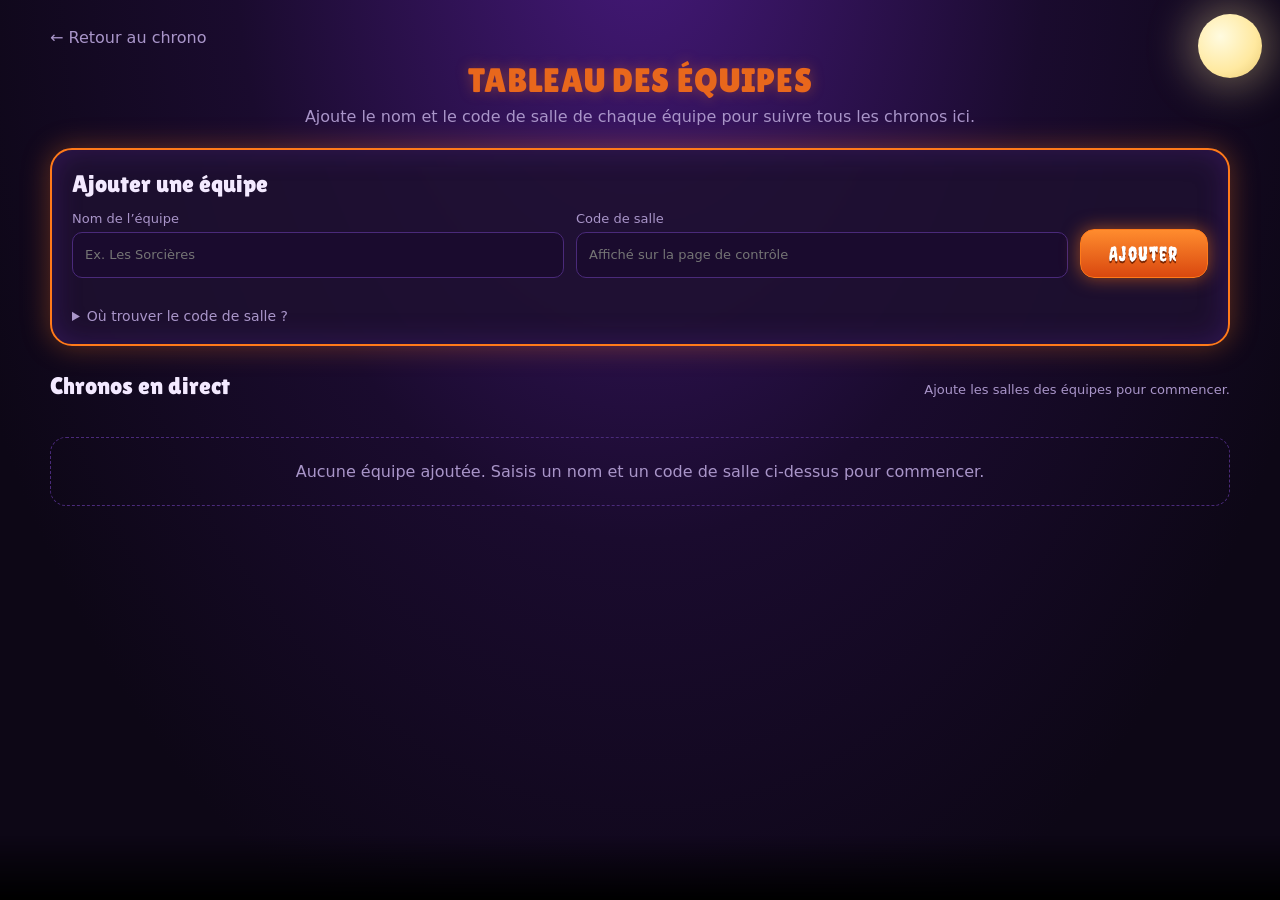
==== admin.html @ 1a52cf0f "Add live multi-team admin dashboard" ====
<!DOCTYPE html>
<html lang="fr">
<head>
  <meta charset="utf-8">
  <meta name="viewport" content="width=device-width, initial-scale=1, viewport-fit=cover">
  <meta name="theme-color" content="#0d0716">
  <title>Administration — La Boucle Maudite</title>
  <link rel="preconnect" href="https://fonts.googleapis.com">
  <link rel="preconnect" href="https://fonts.gstatic.com" crossorigin>
  <link href="https://fonts.googleapis.com/css2?family=Creepster&family=Lilita+One&display=swap" rel="stylesheet">
  <link rel="stylesheet" href="style.css">
  <link rel="stylesheet" href="admin.css">
</head>
<body>
  <div class="moon" aria-hidden="true"></div>
  <span class="bat" aria-hidden="true">🦇</span>
  <span class="bat" aria-hidden="true">🦇</span>
  <span class="bat" aria-hidden="true">🦇</span>
  <span class="bat" aria-hidden="true">🦇</span>
  <div class="ground" aria-hidden="true"></div>

  <main class="app admin-app">
    <a class="back-link" href="index.html">← Retour au chrono</a>
    <h1>Tableau des équipes</h1>
    <p class="admin-intro">Ajoute le nom et le code de salle de chaque équipe pour suivre tous les chronos ici.</p>

    <section class="card admin-panel" aria-labelledby="add-team-title">
      <h2 id="add-team-title">Ajouter une équipe</h2>
      <form id="team-form" class="admin-form">
        <label>
          Nom de l’équipe
          <input id="team-name" name="team-name" type="text" maxlength="40" autocomplete="off" required placeholder="Ex. Les Sorcières">
        </label>
        <label>
          Code de salle
          <input id="team-room" name="team-room" type="text" maxlength="64" autocomplete="off" autocapitalize="off" spellcheck="false" required placeholder="Affiché sur la page de contrôle">
        </label>
        <button class="main" type="submit">Ajouter</button>
      </form>
      <p id="form-message" class="form-message" role="status" aria-live="polite"></p>
      <details class="admin-help">
        <summary>Où trouver le code de salle ?</summary>
        <p>Sur la page de contrôle de l’équipe, le code apparaît à côté de « Diffusion active — salle ». Ajoute chaque code une seule fois. La liste est conservée dans ce navigateur, sur cet appareil.</p>
      </details>
    </section>

    <div class="dashboard-heading">
      <h2>Chronos en direct</h2>
      <p id="connection-summary" class="connection-summary" role="status" aria-live="polite">Connexion aux salles…</p>
    </div>
    <section id="team-list" class="team-grid" aria-label="Chronos des équipes"></section>
    <p id="empty-state" class="empty-state" hidden>Aucune équipe ajoutée. Saisis un nom et un code de salle ci-dessus pour commencer.</p>
  </main>

  <script src="admin.js" defer></script>
</body>
</html>
---- style.css ----
:root {
  --bg:#0d0716;
  --card:rgba(30,16,48,.88);
  --fg:#f3e9ff;
  --mut:#a995c9;
  --acc:#ff7a1a;
  --ok:#9be564;
  --warn:#ffb020;
  --bad:#ff3b3b;
  --bd:#4a2a7a;
  --fx:"Creepster","Chiller","Impact",fantasy;
  box-sizing:border-box;
  padding-top:env(safe-area-inset-top,0px);
  padding-bottom:env(safe-area-inset-bottom,0px);
  color-scheme:dark
}
* {
  box-sizing:border-box
}
html,body {
  height:100%;
  margin:0
}
body {
  background:radial-gradient(ellipse at 50% -10%,#45197a 0%,#1a0b2e 45%,#0d0716 80%);
  color:var(--fg);
  font-family:system-ui,-apple-system,"Segoe UI",sans-serif;
  display:flex;
  justify-content:center;
  align-items:center;
  padding:16px 16px 70px;
  overflow-x:hidden;
  overflow-y:auto;
  transition:background .4s
}
body.boo {
  background:radial-gradient(ellipse at 50% 40%,#7a1d1d 0%,#2a0a3a 60%,#0d0716 100%)
}
.moon {
  position:fixed;
  top:calc(14px + env(safe-area-inset-top,0px));
  right:18px;
  width:64px;
  height:64px;
  border-radius:50%;
  background:radial-gradient(circle at 35% 35%,#fffbe0,#ffe9a0 60%,#e8c870);
  box-shadow:0 0 40px 10px rgba(255,233,160,.35);
  pointer-events:none;
  z-index:0
}
.bat {
  position:fixed;
  font-size:26px;
  pointer-events:none;
  z-index:0;
  left:-50px;
  animation:fly 14s linear infinite
}
.bat:nth-of-type(2) {
  top:18%;
  animation-duration:11s;
  animation-delay:-4s;
  font-size:20px
}
.bat:nth-of-type(3) {
  top:55%;
  animation-duration:17s;
  animation-delay:-9s;
  font-size:32px
}
.bat:nth-of-type(4) {
  top:8%;
  animation-duration:13s;
  animation-delay:-1s
}
@keyframes fly {
  0% {
    transform:translate(0,0) scaleX(1)
  }
  25% {
    transform:translate(30vw,-30px) scaleX(-1)
  }
  50% {
    transform:translate(60vw,20px) scaleX(1)
  }
  75% {
    transform:translate(90vw,-20px) scaleX(-1)
  }
  100% {
    transform:translate(115vw,10px) scaleX(1)
  }
}
.ground {
  position:fixed;
  left:0;
  right:0;
  bottom:0;
  padding-bottom:env(safe-area-inset-bottom,0px);
  height:calc(64px + env(safe-area-inset-bottom,0px));
  display:flex;
  justify-content:space-around;
  align-items:flex-end;
  font-size:34px;
  background:linear-gradient(to top,#000 0%,transparent 100%);
  pointer-events:none;
  z-index:0
}
@keyframes bob {
  50% {
    transform:translateY(-6px)
  }
}
.app {
  position:relative;
  z-index:1;
  width:100%;
  max-width:440px;
  text-align:center
}
.logo {
  width:150px;
  height:auto;
  display:block;
  margin:0 auto 2px;
  transform-origin:50% 100%;
  animation:run 1.1s ease-in-out infinite;
  filter:drop-shadow(2px 0 0 #fff4e0) drop-shadow(-2px 0 0 #fff4e0) drop-shadow(0 2px 0 #fff4e0) drop-shadow(0 -2px 0 #fff4e0) drop-shadow(0 0 16px rgba(255,122,26,.55))
}
h1 {
  font-family:"Lilita One","Arial Black",Impact,sans-serif;
  font-weight:400;
  font-size:34px;
  letter-spacing:.02em;
  text-transform:uppercase;
  color:#E8671C;
  margin:0 0 12px;
  line-height:1.05;
  text-shadow:0 0 14px rgba(255,122,26,.35)
}
.card {
  background:var(--card);
  border:2px solid var(--acc);
  border-radius:22px;
  padding:22px 16px;
  box-shadow:0 0 28px rgba(255,122,26,.35),inset 0 0 30px rgba(120,50,200,.25);
  backdrop-filter:blur(4px)
}
.boo .card {
  animation:shake .5s 5;
  border-color:var(--ok);
  box-shadow:0 0 40px rgba(155,229,100,.6)
}
@keyframes shake {
  25% {
    transform:translate(-5px,2px) rotate(-1deg)
  }
  75% {
    transform:translate(5px,-2px) rotate(1deg)
  }
}
.lap {
  font-family:var(--fx);
  font-size:30px;
  letter-spacing:.08em;
  color:var(--ok);
  text-shadow:0 0 12px rgba(155,229,100,.6)
}
.time {
  font-size:clamp(64px,22vw,104px);
  font-weight:800;
  font-variant-numeric:tabular-nums;
  line-height:1.1;
  margin:8px 0;
  color:#fff;
  text-shadow:0 0 22px rgba(255,122,26,.8);
  transition:color .3s
}
.time.warn {
  color:var(--warn)
}
.time.bad {
  color:var(--bad);
  text-shadow:0 0 26px rgba(255,59,59,.9);
  animation:flick .7s infinite
}
@keyframes flick {
  0%,100% {
    opacity:1
  }
  45% {
    opacity:.55
  }
  50% {
    opacity:1
  }
  55% {
    opacity:.7
  }
}
.bar {
  height:12px;
  border-radius:6px;
  background:#2a1647;
  overflow:hidden;
  margin:12px 6px;
  border:1px solid var(--bd)
}
.bar>i {
  display:block;
  height:100%;
  width:0;
  background:var(--ok);
  box-shadow:0 0 12px currentColor;
  transition:background .3s
}
.label {
  font-size:13px;
  color:var(--mut)
}
.stats {
  display:grid;
  grid-template-columns:1fr 1fr;
  gap:10px;
  margin-top:14px
}
.stat {
  background:var(--card);
  border:1px solid var(--bd);
  border-radius:14px;
  padding:12px
}
.stat b {
  display:block;
  font-size:22px;
  font-variant-numeric:tabular-nums;
  margin-top:2px;
  color:var(--acc)
}
.btns {
  display:flex;
  gap:10px;
  margin-top:14px
}
button {
  flex:1;
  font-family:var(--fx);
  letter-spacing:.06em;
  font-size:24px;
  padding:12px;
  border-radius:14px;
  border:1px solid var(--bd);
  background:var(--card);
  color:var(--fg);
  cursor:pointer
}
button.main {
  background:linear-gradient(#ff8c2e,#d9480f);
  color:#fff;
  border-color:var(--acc);
  box-shadow:0 0 18px rgba(255,122,26,.55);
  text-shadow:0 2px 0 #7a2400
}
button:disabled {
  opacity:.85
}
button:active {
  transform:scale(.97)
}
details {
  margin-top:14px;
  font-size:14px;
  color:var(--mut)
}
summary {
  cursor:pointer
}
.set {
  display:flex;
  gap:10px;
  justify-content:center;
  margin-top:10px;
  flex-wrap:wrap
}
.set label {
  display:flex;
  flex-direction:column;
  gap:4px;
  font-size:12px
}
.set input {
  width:110px;
  padding:8px;
  border-radius:8px;
  border:1px solid var(--bd);
  background:#1a0b2e;
  color:var(--fg);
  font:inherit;
  text-align:center
}
.zone .card {
  animation:zonepulse 1.2s ease-in-out infinite
}
@keyframes zonepulse {
  50% {
    border-color:var(--bad);
    box-shadow:0 0 38px rgba(255,59,59,.65),inset 0 0 30px rgba(255,59,59,.25)
  }
}
.zone #sub {
  color:var(--warn);
  font-weight:700
}
html.fs body {
  overflow:hidden
}
.fsbtn {
  position:fixed;
  top:calc(12px + env(safe-area-inset-top,0px));
  left:12px;
  z-index:3;
  flex:none;
  font-size:16px;
  padding:8px 12px;
  border-radius:12px
}
.logobox {
  position:relative;
  display:inline-block;
  margin:0 auto 8px
}
.lshadow {
  position:absolute;
  left:50%;
  bottom:-6px;
  width:90px;
  height:12px;
  margin-left:-45px;
  border-radius:50%;
  background:rgba(0,0,0,.6);
  filter:blur(3px);
  animation:lsh 1.1s ease-in-out infinite
}
@keyframes run {
  0%,100% {
    transform:translateY(0) rotate(-3deg) scale(1.04,.96)
  }
  50% {
    transform:translateY(-12px) rotate(3deg) scale(.97,1.03)
  }
}
@keyframes lsh {
  0%,100% {
    transform:scale(1);
    opacity:.6
  }
  50% {
    transform:scale(.7);
    opacity:.3
  }
}
.zone .logo,.zone .lshadow {
  animation-duration:.5s
}
.boo .logo {
  animation:jump .5s ease-out 3
}
@keyframes jump {
  40% {
    transform:translateY(-34px) rotate(-8deg) scale(1.12)
  }
}
.paused .time {
  animation:flick 1.4s infinite
}
.barwrap {
  position:relative;
  margin:12px 6px
}
.barwrap .bar {
  margin:0
}
#seek {
  position:absolute;
  left:-8px;
  top:50%;
  width:calc(100% + 16px);
  height:28px;
  margin:0;
  transform:translateY(-50%);
  background:transparent;
  -webkit-appearance:none;
  appearance:none;
  cursor:pointer;
  z-index:2;
  outline:none
}
#seek::-webkit-slider-runnable-track {
  background:transparent;
  height:28px;
  border:0
}
#seek::-moz-range-track {
  background:transparent;
  height:28px;
  border:0
}
#seek::-webkit-slider-thumb {
  -webkit-appearance:none;
  width:16px;
  height:16px;
  margin-top:6px;
  border-radius:50%;
  background:var(--acc);
  border:2px solid #fff4e0;
  box-shadow:0 0 6px rgba(255,122,26,.7);
  opacity:.55;
  transition:opacity .2s,transform .2s
}
#seek::-moz-range-thumb {
  width:12px;
  height:12px;
  border-radius:50%;
  background:var(--acc);
  border:2px solid #fff4e0;
  box-shadow:0 0 6px rgba(255,122,26,.7);
  opacity:.55;
  transition:opacity .2s,transform .2s
}
#seek:hover::-webkit-slider-thumb,#seek:active::-webkit-slider-thumb,#seek:focus-visible::-webkit-slider-thumb {
  opacity:1;
  transform:scale(1.25)
}
#seek:hover::-moz-range-thumb,#seek:active::-moz-range-thumb,#seek:focus-visible::-moz-range-thumb {
  opacity:1;
  transform:scale(1.25)
}
#seek:disabled {
  cursor:default
}
#seek:disabled::-webkit-slider-thumb {
  opacity:0
}
#seek:disabled::-moz-range-thumb {
  opacity:0
}
body::after {
  content:"";
  position:fixed;
  inset:0;
  pointer-events:none;
  z-index:0;
  box-shadow:inset 0 0 0 rgba(255,59,59,0);
  transition:box-shadow .6s
}
body.zone::after {
  box-shadow:inset 0 0 100px rgba(255,122,26,.4)
}
body.hot::after {
  box-shadow:inset 0 0 140px rgba(255,59,59,.55);
  animation:vig .7s ease-in-out infinite
}
body.crit::after {
  box-shadow:inset 0 0 190px rgba(255,59,59,.8);
  animation-duration:.5s
}
@keyframes vig {
  50% {
    opacity:.4
  }
}
body.zone .card {
  border-color:var(--acc);
  animation:glow1 1.2s ease-in-out infinite
}
@keyframes glow1 {
  0%,100% {
    box-shadow:0 0 18px 2px rgba(255,122,26,.55),0 0 50px 8px rgba(255,122,26,.3),inset 0 0 24px rgba(255,122,26,.18)
  }
  50% {
    box-shadow:0 0 36px 8px rgba(255,150,40,.95),0 0 90px 24px rgba(255,122,26,.55),0 0 150px 40px rgba(255,90,0,.28),inset 0 0 46px rgba(255,122,26,.38)
  }
}
body.hot .card {
  border-color:var(--bad);
  animation:glow2 .7s ease-in-out infinite
}
@keyframes glow2 {
  0%,100% {
    box-shadow:0 0 24px 4px rgba(255,59,59,.6),0 0 70px 14px rgba(255,59,59,.35),inset 0 0 30px rgba(255,59,59,.25)
  }
  50% {
    box-shadow:0 0 50px 14px rgba(255,70,50,1),0 0 110px 34px rgba(255,59,59,.65),0 0 180px 60px rgba(255,40,40,.32),inset 0 0 60px rgba(255,59,59,.5)
  }
}
body.crit .card {
  animation:glow2 .45s ease-in-out infinite
}
body.zone .bar {
  box-shadow:0 0 18px rgba(255,122,26,.75)
}
body.hot .bar {
  box-shadow:0 0 22px rgba(255,59,59,.9)
}
body.zone .time.warn {
  text-shadow:0 0 34px rgba(255,150,40,1),0 0 70px rgba(255,122,26,.6)
}
body.crit .time {
  text-shadow:0 0 40px rgba(255,59,59,1),0 0 90px rgba(255,59,59,.75)
}
html.fs .app {
  max-width:700px
}
html.fs .card {
  container-type:inline-size
}
html.fs .time {
  font-size:200px;
  font-size:33cqw;
  line-height:1;
  margin:4px 0;
  white-space:nowrap
}
html.fs .lap {
  font-size:38px
}
html.fs .logo {
  width:96px
}
html.fs h1 {
  font-size:30px;
  margin-bottom:8px
}
html.fs details {
  display:none
}
.spectator .btns,.spectator details,.spectator #seek,.spectator #spec {
  display:none
}
#snd {
  position:fixed;
  top:calc(12px + env(safe-area-inset-top,0px));
  right:14px;
  z-index:3;
  font-size:22px;
  opacity:.55;
  cursor:pointer
}
#bcast {
  margin:0 0 12px;
  padding:12px 14px;
  border:2px solid var(--acc);
  border-radius:16px;
  background:rgba(255,122,26,.16);
  color:#fff;
  font-weight:700;
  font-size:18px;
  line-height:1.3;
  box-shadow:0 0 22px rgba(255,122,26,.5);
  animation:bcast 1.6s ease-in-out infinite;
  word-break:break-word
}
#bcast::before {
  content:"📣 "
}
@keyframes bcast {
  50% {
    box-shadow:0 0 38px rgba(255,150,40,.95)
  }
}
html.fs #bcast {
  font-size:26px
}
#laps {
  margin-top:14px
}
#laplist {
  max-height:38vh;
  overflow:auto;
  text-align:left;
  font-size:14px;
  margin-top:8px;
  border:1px solid var(--bd);
  border-radius:12px;
  padding:6px 10px;
  background:var(--card)
}
.lhead {
  color:var(--mut);
  font-size:12px;
  margin:8px 0 2px
}
.lrow {
  display:flex;
  flex-wrap:wrap;
  justify-content:space-between;
  gap:2px 10px;
  padding:4px 0;
  border-bottom:1px solid var(--bd);
  font-variant-numeric:tabular-nums
}
.lrow b {
  color:var(--acc)
}
.lrow i {
  color:var(--mut);
  font-style:normal;
  font-size:12px
}
html.fs #laps {
  display:none
}
body:not(.spectator) #laps {
  display:none
}
#scream {
  position:fixed;
  inset:0;
  z-index:99999;
  display:flex;
  align-items:center;
  justify-content:center;
  background:radial-gradient(circle,#8a0000 0%,#000 75%);
  animation:scrbg 1.5s forwards;
  cursor:pointer;
  overflow:hidden
}
#scream svg {
  width:min(115vw,115vh);
  height:auto;
  filter:drop-shadow(0 0 40px rgba(255,60,0,.9));
  animation:scrface 1.5s forwards
}
@keyframes scrbg {
  0% {
    opacity:0
  }
  3% {
    opacity:1
  }
  85% {
    opacity:1
  }
  100% {
    opacity:0
  }
}
@keyframes scrface {
  0% {
    transform:scale(.08)
  }
  5% {
    transform:scale(1.3) rotate(-3deg)
  }
  10% {
    transform:scale(1.15) translate(-12px,8px) rotate(3deg)
  }
  15% {
    transform:scale(1.3) translate(10px,-8px) rotate(-2deg)
  }
  20% {
    transform:scale(1.18) translate(-8px,6px) rotate(2deg)
  }
  25% {
    transform:scale(1.32) translate(8px,-6px)
  }
  30% {
    transform:scale(1.2) translate(-6px,4px) rotate(-2deg)
  }
  40% {
    transform:scale(1.3) translate(6px,-4px)
  }
  55% {
    transform:scale(1.22) translate(-4px,3px)
  }
  100% {
    transform:scale(1.45)
  }
}
@media (prefers-reduced-motion:reduce) {
  * {
    animation:none!important
  }
}
---- admin.css ----
.admin-app {
  max-width: 1180px;
  margin: 0 auto;
  padding-top: 12px;
  text-align: left;
}

body {
  align-items: flex-start;
}

.back-link {
  display: inline-block;
  margin-bottom: 16px;
  color: var(--mut);
  text-decoration: none;
}

.back-link:hover,
.back-link:focus-visible {
  color: var(--fg);
  text-decoration: underline;
}

.admin-app h1 {
  margin-bottom: 8px;
  text-align: center;
}

.admin-intro {
  margin: 0 auto 22px;
  color: var(--mut);
  text-align: center;
}

.admin-panel {
  padding: 20px;
}

.admin-panel h2,
.dashboard-heading h2 {
  margin: 0;
  color: var(--fg);
  font-family: "Lilita One", "Arial Black", Impact, sans-serif;
  font-size: 24px;
  font-weight: 400;
}

.admin-form {
  display: grid;
  grid-template-columns: minmax(180px, 1fr) minmax(220px, 1fr) auto;
  align-items: end;
  gap: 12px;
  margin-top: 14px;
}

.admin-form label {
  display: flex;
  flex-direction: column;
  gap: 6px;
  color: var(--mut);
  font-size: 13px;
}

.admin-form input {
  width: 100%;
  min-height: 46px;
  padding: 10px 12px;
  border: 1px solid var(--bd);
  border-radius: 10px;
  background: #1a0b2e;
  color: var(--fg);
  font: inherit;
}

.admin-form input:focus-visible {
  outline: 2px solid var(--acc);
  outline-offset: 2px;
}

.admin-form button {
  min-width: 128px;
  min-height: 46px;
  font-size: 20px;
}

.form-message {
  min-height: 18px;
  margin: 8px 0 0;
  color: var(--warn);
  font-size: 13px;
}

.admin-help {
  margin-top: 4px;
}

.admin-help p {
  max-width: 760px;
  margin-bottom: 0;
}

.dashboard-heading {
  display: flex;
  align-items: baseline;
  justify-content: space-between;
  gap: 12px;
  margin-top: 26px;
}

.connection-summary {
  margin: 0;
  color: var(--mut);
  font-size: 13px;
}

.team-grid {
  display: grid;
  grid-template-columns: repeat(auto-fit, minmax(min(100%, 280px), 1fr));
  gap: 14px;
  margin-top: 14px;
}

.team-card {
  min-width: 0;
  padding: 18px;
  text-align: left;
}

.team-card-header {
  display: flex;
  align-items: flex-start;
  justify-content: space-between;
  gap: 10px;
}

.team-name {
  overflow-wrap: anywhere;
  margin: 0;
  font-family: "Lilita One", "Arial Black", Impact, sans-serif;
  font-size: 23px;
  font-weight: 400;
}

.team-status {
  flex: 0 0 auto;
  padding: 5px 9px;
  border: 1px solid var(--bd);
  border-radius: 999px;
  color: var(--mut);
  font-size: 12px;
}

.team-status.running {
  border-color: var(--ok);
  color: var(--ok);
}

.team-status.paused {
  border-color: var(--warn);
  color: var(--warn);
}

.team-status.disconnected {
  border-color: var(--bad);
  color: var(--bad);
}

.team-timer {
  margin: 16px 0 2px;
  color: #fff;
  font-size: clamp(48px, 12vw, 76px);
  font-variant-numeric: tabular-nums;
  font-weight: 800;
  line-height: 1;
  text-align: center;
  text-shadow: 0 0 18px rgba(255, 122, 26, .6);
}

.team-timer.warn {
  color: var(--warn);
}

.team-timer.bad {
  color: var(--bad);
  text-shadow: 0 0 22px rgba(255, 59, 59, .75);
}

.team-lap {
  color: var(--ok);
  font-family: var(--fx);
  font-size: 23px;
  text-align: center;
}

.team-progress {
  height: 9px;
  margin: 12px 0;
  overflow: hidden;
  border: 1px solid var(--bd);
  border-radius: 8px;
  background: #2a1647;
}

.team-progress-fill {
  width: 0;
  height: 100%;
  background: var(--ok);
  transition: width .2s linear, background .2s;
}

.team-meta {
  display: flex;
  justify-content: space-between;
  gap: 8px;
  color: var(--mut);
  font-size: 12px;
}

.team-connection {
  margin: 14px 0 0;
  color: var(--mut);
  font-size: 12px;
}

.remove-team {
  width: 100%;
  margin-top: 14px;
  padding: 8px;
  font-size: 16px;
}

.empty-state {
  margin: 24px 0;
  padding: 24px;
  border: 1px dashed var(--bd);
  border-radius: 16px;
  color: var(--mut);
  text-align: center;
}

@media (max-width: 720px) {
  .admin-app {
    padding-top: 0;
  }

  .admin-panel {
    padding: 16px;
  }

  .admin-form {
    grid-template-columns: 1fr;
  }

  .admin-form button {
    width: 100%;
  }

  .dashboard-heading {
    align-items: flex-start;
    flex-direction: column;
  }
}
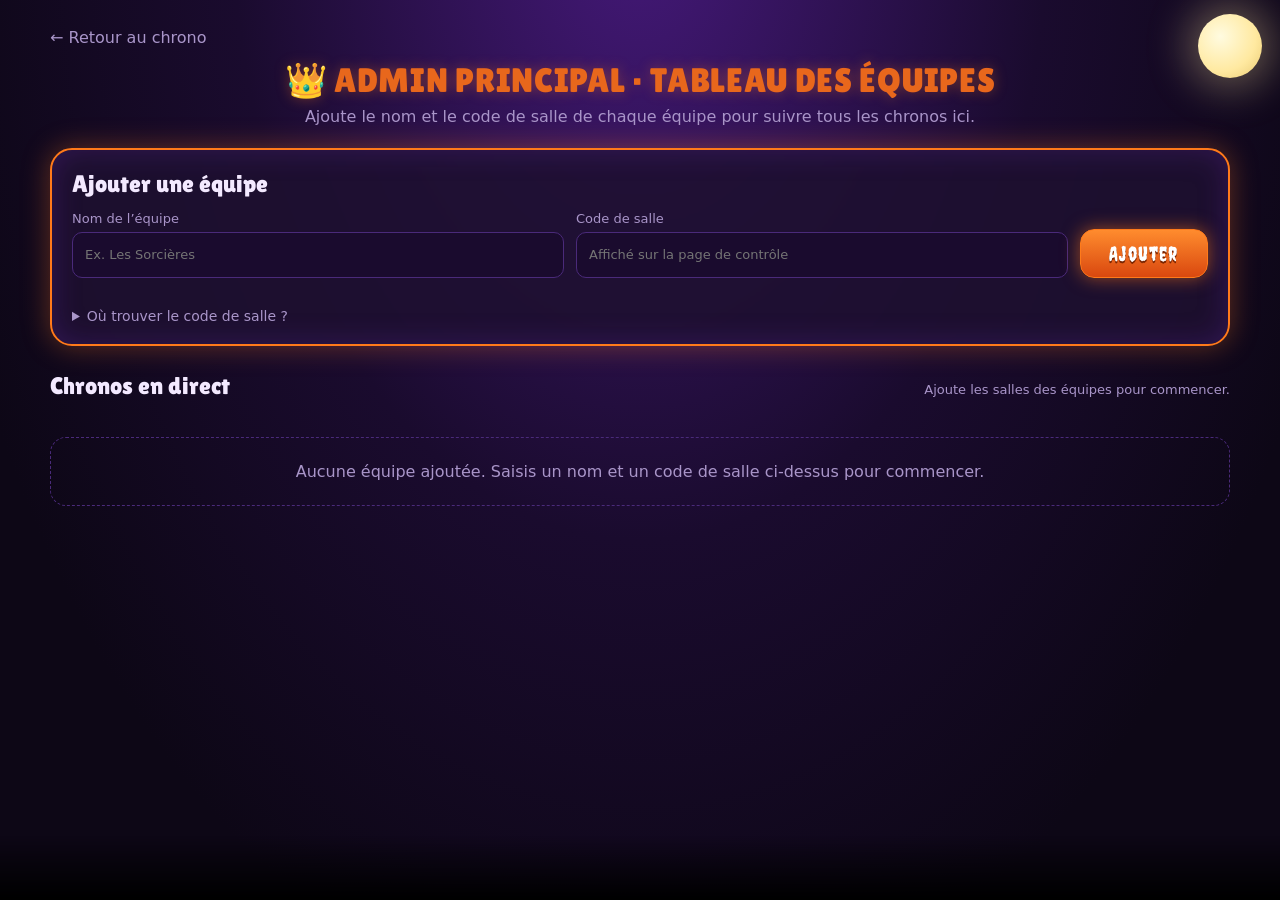
==== commit 08230497: "Label room roles and team links" ====
--- a/admin.html
+++ b/admin.html
@@ -21,7 +21,7 @@
 
   <main class="app admin-app">
     <a class="back-link" href="index.html">← Retour au chrono</a>
-    <h1>Tableau des équipes</h1>
+    <h1>👑 Admin principal · Tableau des équipes</h1>
     <p class="admin-intro">Ajoute le nom et le code de salle de chaque équipe pour suivre tous les chronos ici.</p>
 
     <section class="card admin-panel" aria-labelledby="add-team-title">
--- a/style.css
+++ b/style.css
@@ -217,6 +217,88 @@
   font-size:13px;
   color:var(--mut)
 }
+.haptic-note {
+  margin:6px 0 0;
+  color:var(--warn)
+}
+.room-role {
+  margin:0 0 10px;
+  padding:9px 12px;
+  border:1px solid var(--acc);
+  border-radius:10px;
+  color:var(--fg);
+  background:rgba(13,7,22,.7);
+  font-size:14px;
+  font-weight:800;
+  text-align:center
+}
+.spectator-role {
+  border-color:var(--ok);
+  color:var(--ok)
+}
+.team-admin-role {
+  border-color:var(--warn);
+  color:var(--warn)
+}
+.room-link-group {
+  display:grid;
+  gap:4px;
+  justify-items:start;
+  width:100%;
+  padding:8px 0;
+  border-top:1px solid var(--bd)
+}
+.room-link-label {
+  color:var(--fg);
+  font-size:13px;
+  font-weight:700
+}
+.room-manager {
+  margin-top:14px;
+  padding:12px;
+  border:1px solid var(--bd);
+  border-radius:12px;
+  background:rgba(13,7,22,.45)
+}
+.room-manager h3 {
+  margin:0 0 6px;
+  color:var(--acc)
+}
+.room-create-form {
+  align-items:end
+}
+.room-create-form label {
+  flex:1 1 180px
+}
+.room-create-form input {
+  min-width:0;
+  width:100%;
+  padding:10px;
+  border:1px solid var(--bd);
+  border-radius:8px;
+  background:#1a0b2e;
+  color:var(--fg);
+  font:inherit
+}
+.created-room-list {
+  display:grid;
+  gap:8px
+}
+.created-room {
+  display:grid;
+  gap:5px;
+  padding:10px;
+  border:1px solid var(--bd);
+  border-radius:9px
+}
+.created-room .set {
+  justify-content:flex-start;
+  margin:0
+}
+.created-room a {
+  color:var(--ok);
+  font-size:14px
+}
 .stats {
   display:grid;
   grid-template-columns:1fr 1fr;
